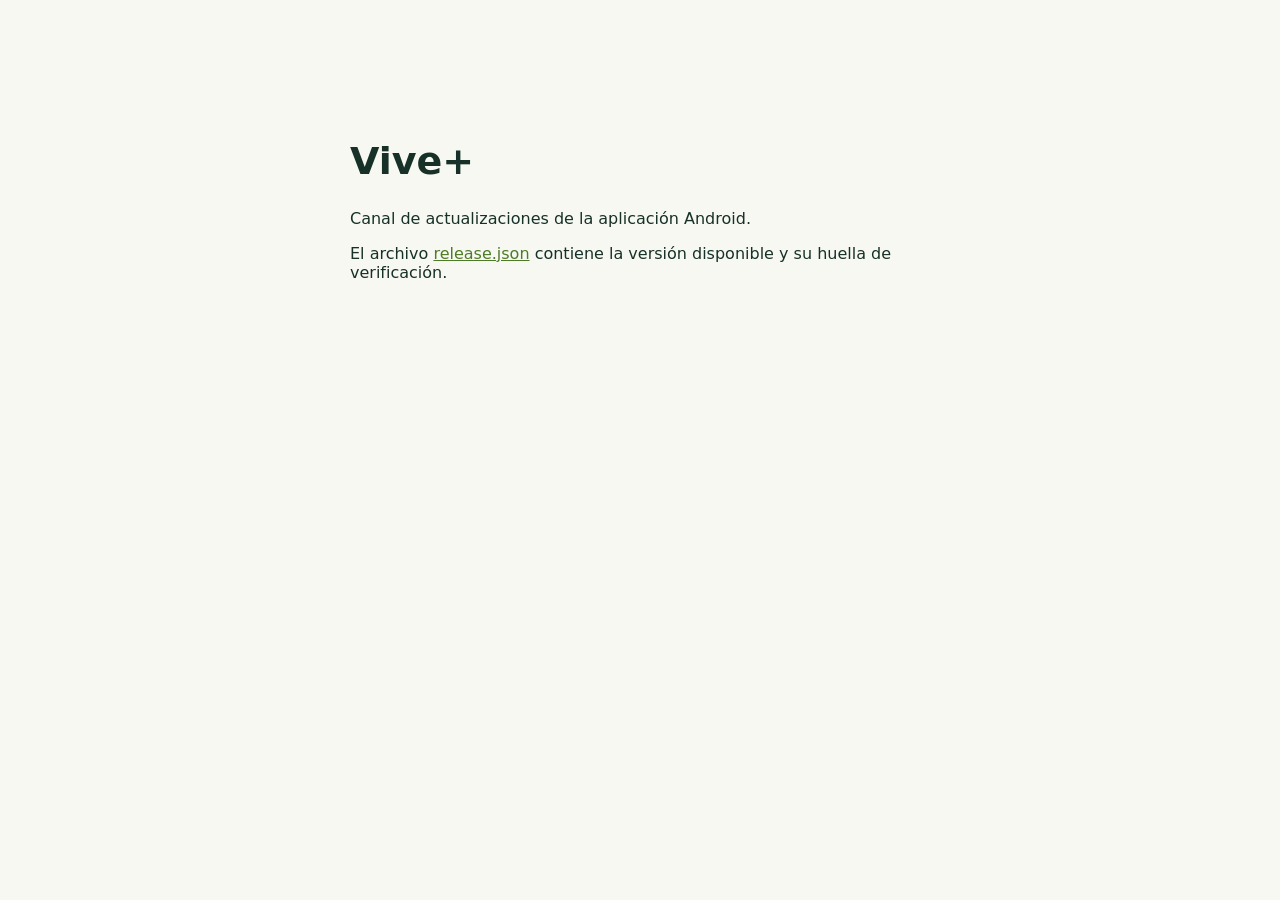
==== index.html @ f9ee51aa "Publicar paquete OTA inicial de Vive+" ====
<!doctype html><html lang="es"><head><meta charset="utf-8"><meta name="viewport" content="width=device-width,initial-scale=1"><title>Vive+ · Actualizaciones</title><style>body{font:16px system-ui;background:#f7f8f2;color:#173128;max-width:580px;margin:10vh auto;padding:24px}h1{font-size:38px}a{color:#4e7b27}</style></head><body><h1>Vive+</h1><p>Canal de actualizaciones de la aplicación Android.</p><p>El archivo <a href="release.json">release.json</a> contiene la versión disponible y su huella de verificación.</p></body></html>
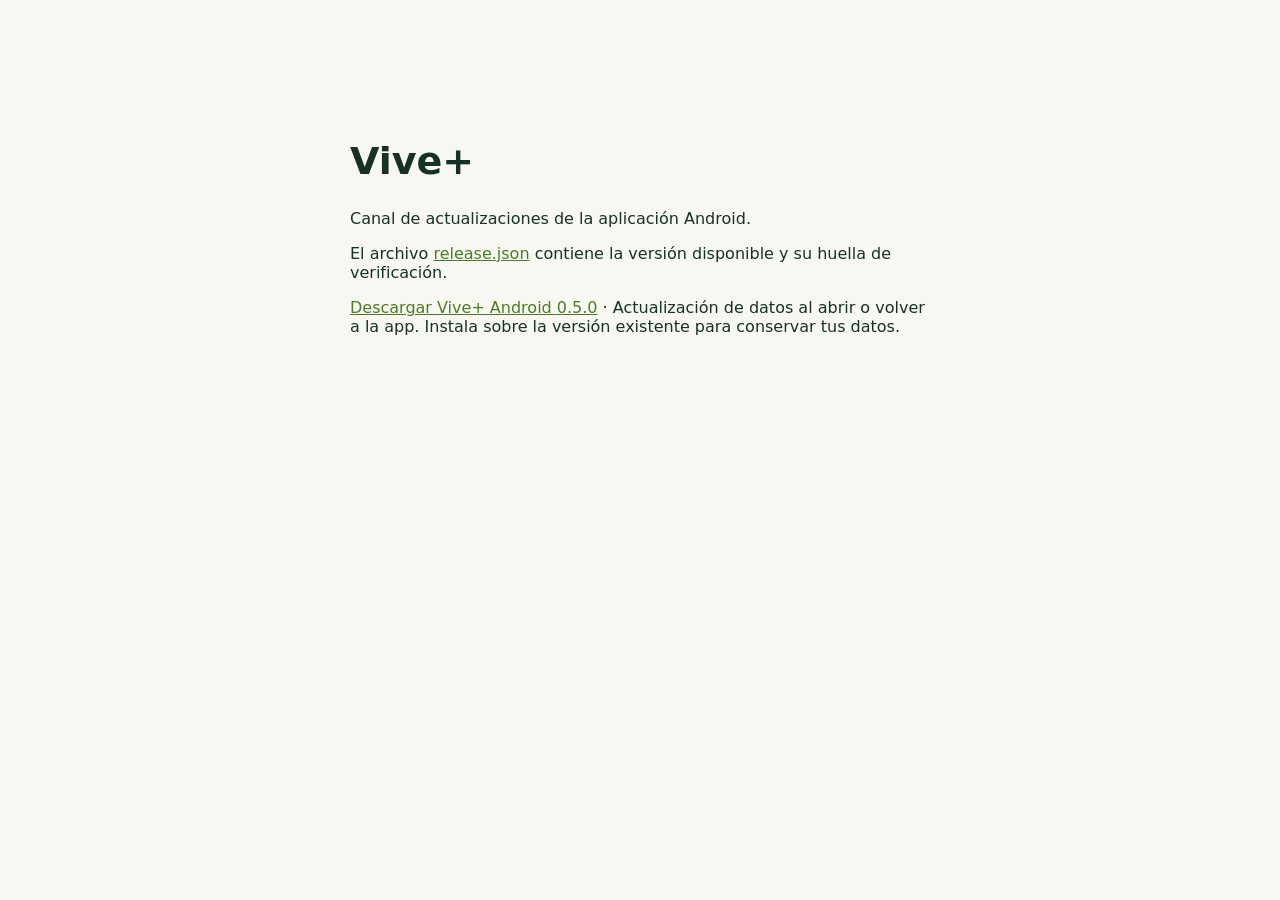
==== commit 812068ef: "Publish v26 and Android 0.5.0 resume sync" ====
--- a/index.html
+++ b/index.html
@@ -1 +1 @@
-<!doctype html><html lang="es"><head><meta charset="utf-8"><meta name="viewport" content="width=device-width,initial-scale=1"><title>Vive+ · Actualizaciones</title><style>body{font:16px system-ui;background:#f7f8f2;color:#173128;max-width:580px;margin:10vh auto;padding:24px}h1{font-size:38px}a{color:#4e7b27}</style></head><body><h1>Vive+</h1><p>Canal de actualizaciones de la aplicación Android.</p><p>El archivo <a href="release.json">release.json</a> contiene la versión disponible y su huella de verificación.</p></body></html>
+<!doctype html><html lang="es"><head><meta charset="utf-8"><meta name="viewport" content="width=device-width,initial-scale=1"><title>Vive+ · Actualizaciones</title><style>body{font:16px system-ui;background:#f7f8f2;color:#173128;max-width:580px;margin:10vh auto;padding:24px}h1{font-size:38px}a{color:#4e7b27}</style></head><body><h1>Vive+</h1><p>Canal de actualizaciones de la aplicación Android.</p><p>El archivo <a href="release.json">release.json</a> contiene la versión disponible y su huella de verificación.</p><p><a href="VivePlus-Android-0.5.0.apk">Descargar Vive+ Android 0.5.0</a> · Actualización de datos al abrir o volver a la app. Instala sobre la versión existente para conservar tus datos.</p></body></html>
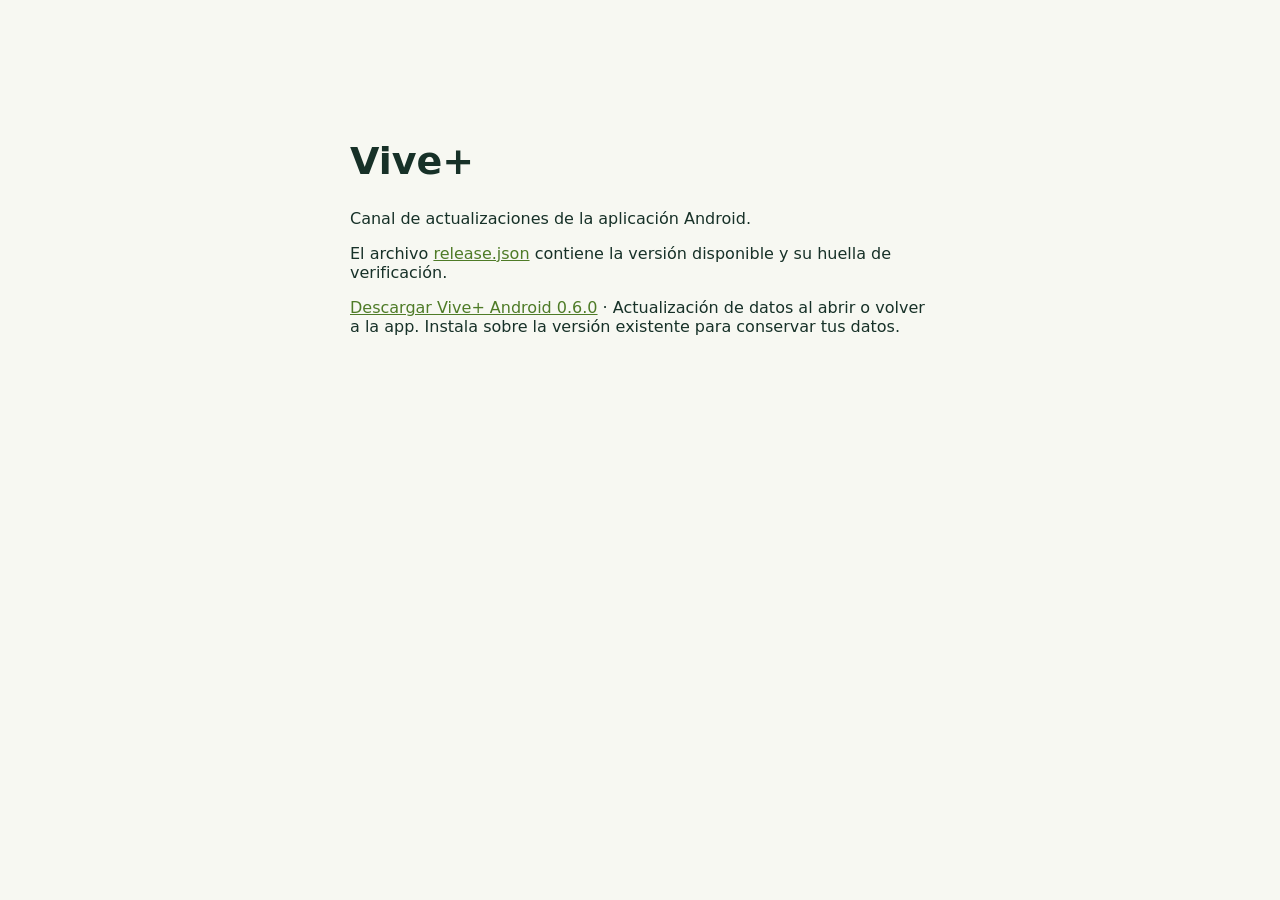
==== commit a7415766: "Publish Vive+ Android recovery v42" ====
--- a/index.html
+++ b/index.html
@@ -1 +1 @@
-<!doctype html><html lang="es"><head><meta charset="utf-8"><meta name="viewport" content="width=device-width,initial-scale=1"><title>Vive+ · Actualizaciones</title><style>body{font:16px system-ui;background:#f7f8f2;color:#173128;max-width:580px;margin:10vh auto;padding:24px}h1{font-size:38px}a{color:#4e7b27}</style></head><body><h1>Vive+</h1><p>Canal de actualizaciones de la aplicación Android.</p><p>El archivo <a href="release.json">release.json</a> contiene la versión disponible y su huella de verificación.</p><p><a href="VivePlus-Android-0.5.0.apk">Descargar Vive+ Android 0.5.0</a> · Actualización de datos al abrir o volver a la app. Instala sobre la versión existente para conservar tus datos.</p></body></html>
+<!doctype html><html lang="es"><head><meta charset="utf-8"><meta name="viewport" content="width=device-width,initial-scale=1"><title>Vive+ · Actualizaciones</title><style>body{font:16px system-ui;background:#f7f8f2;color:#173128;max-width:580px;margin:10vh auto;padding:24px}h1{font-size:38px}a{color:#4e7b27}</style></head><body><h1>Vive+</h1><p>Canal de actualizaciones de la aplicación Android.</p><p>El archivo <a href="release.json">release.json</a> contiene la versión disponible y su huella de verificación.</p><p><a href="VivePlus-Android-0.6.0.apk">Descargar Vive+ Android 0.6.0</a> · Actualización de datos al abrir o volver a la app. Instala sobre la versión existente para conservar tus datos.</p></body></html>
